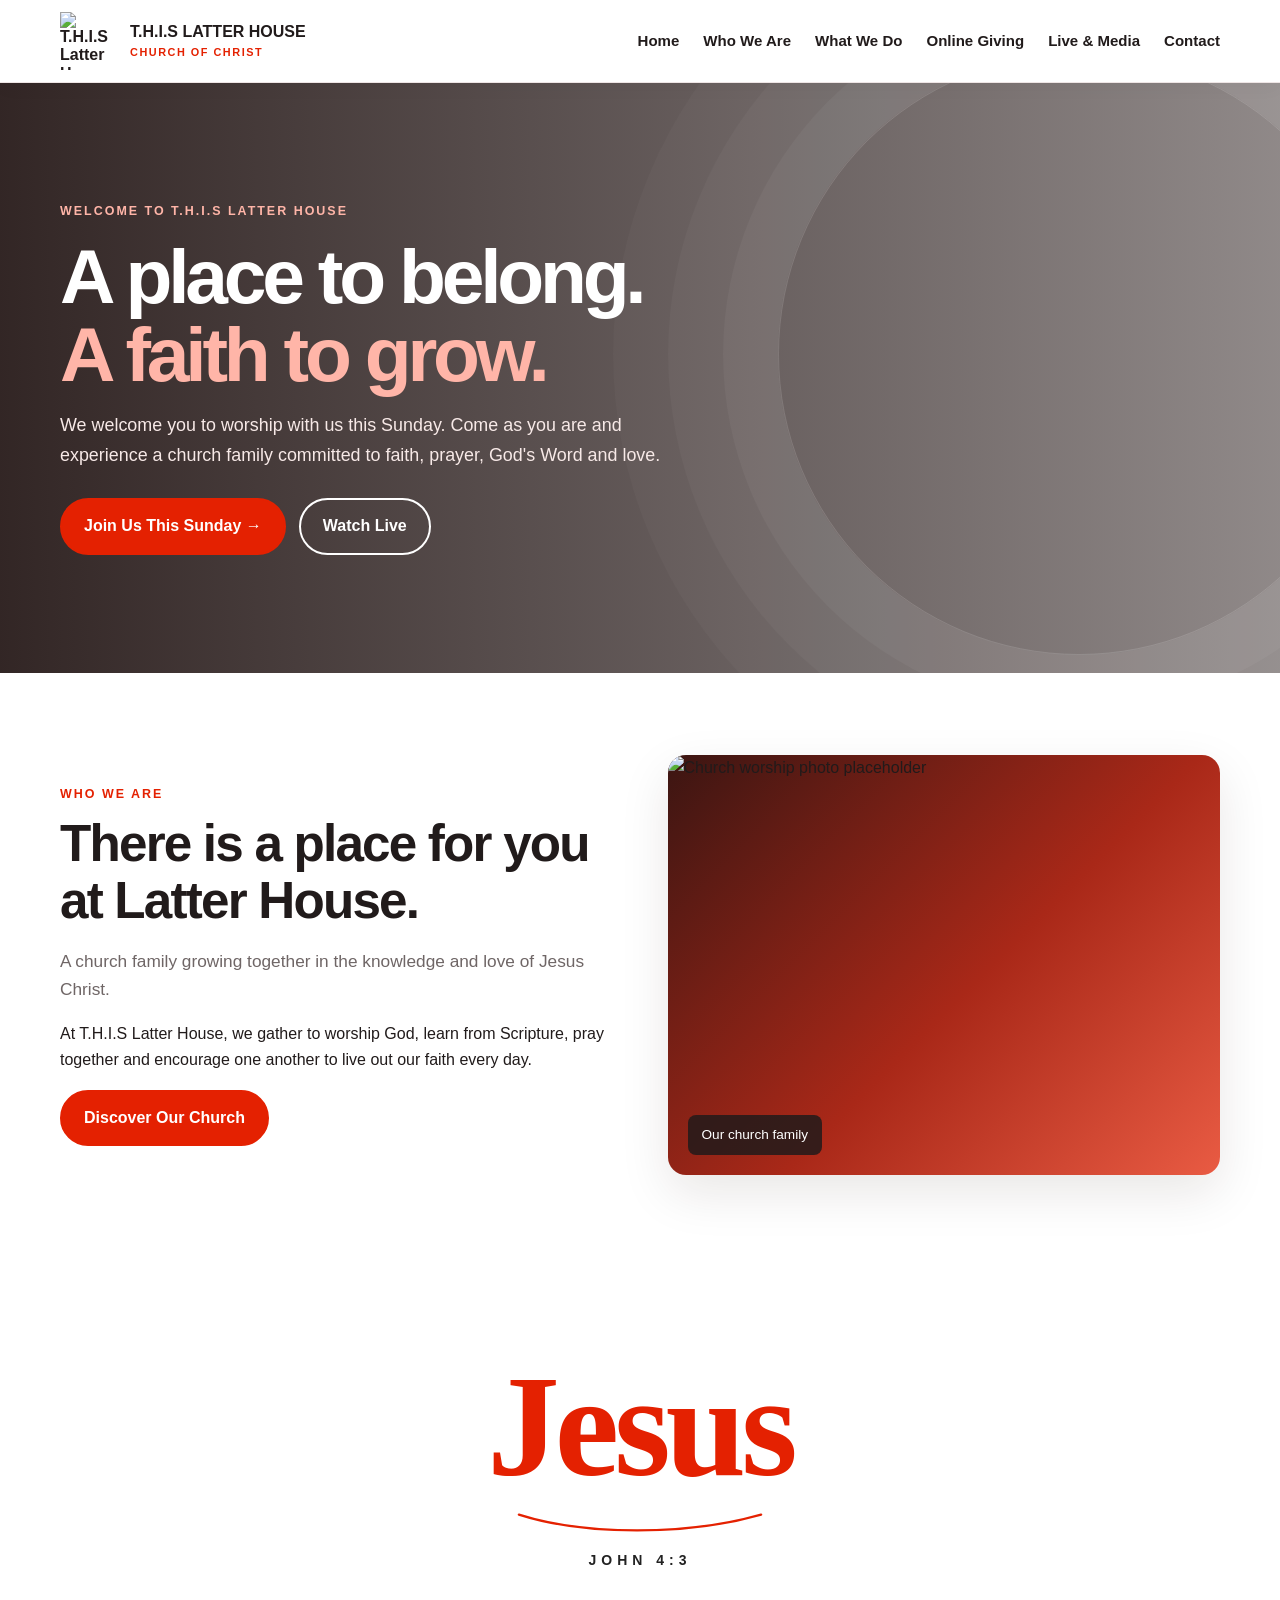
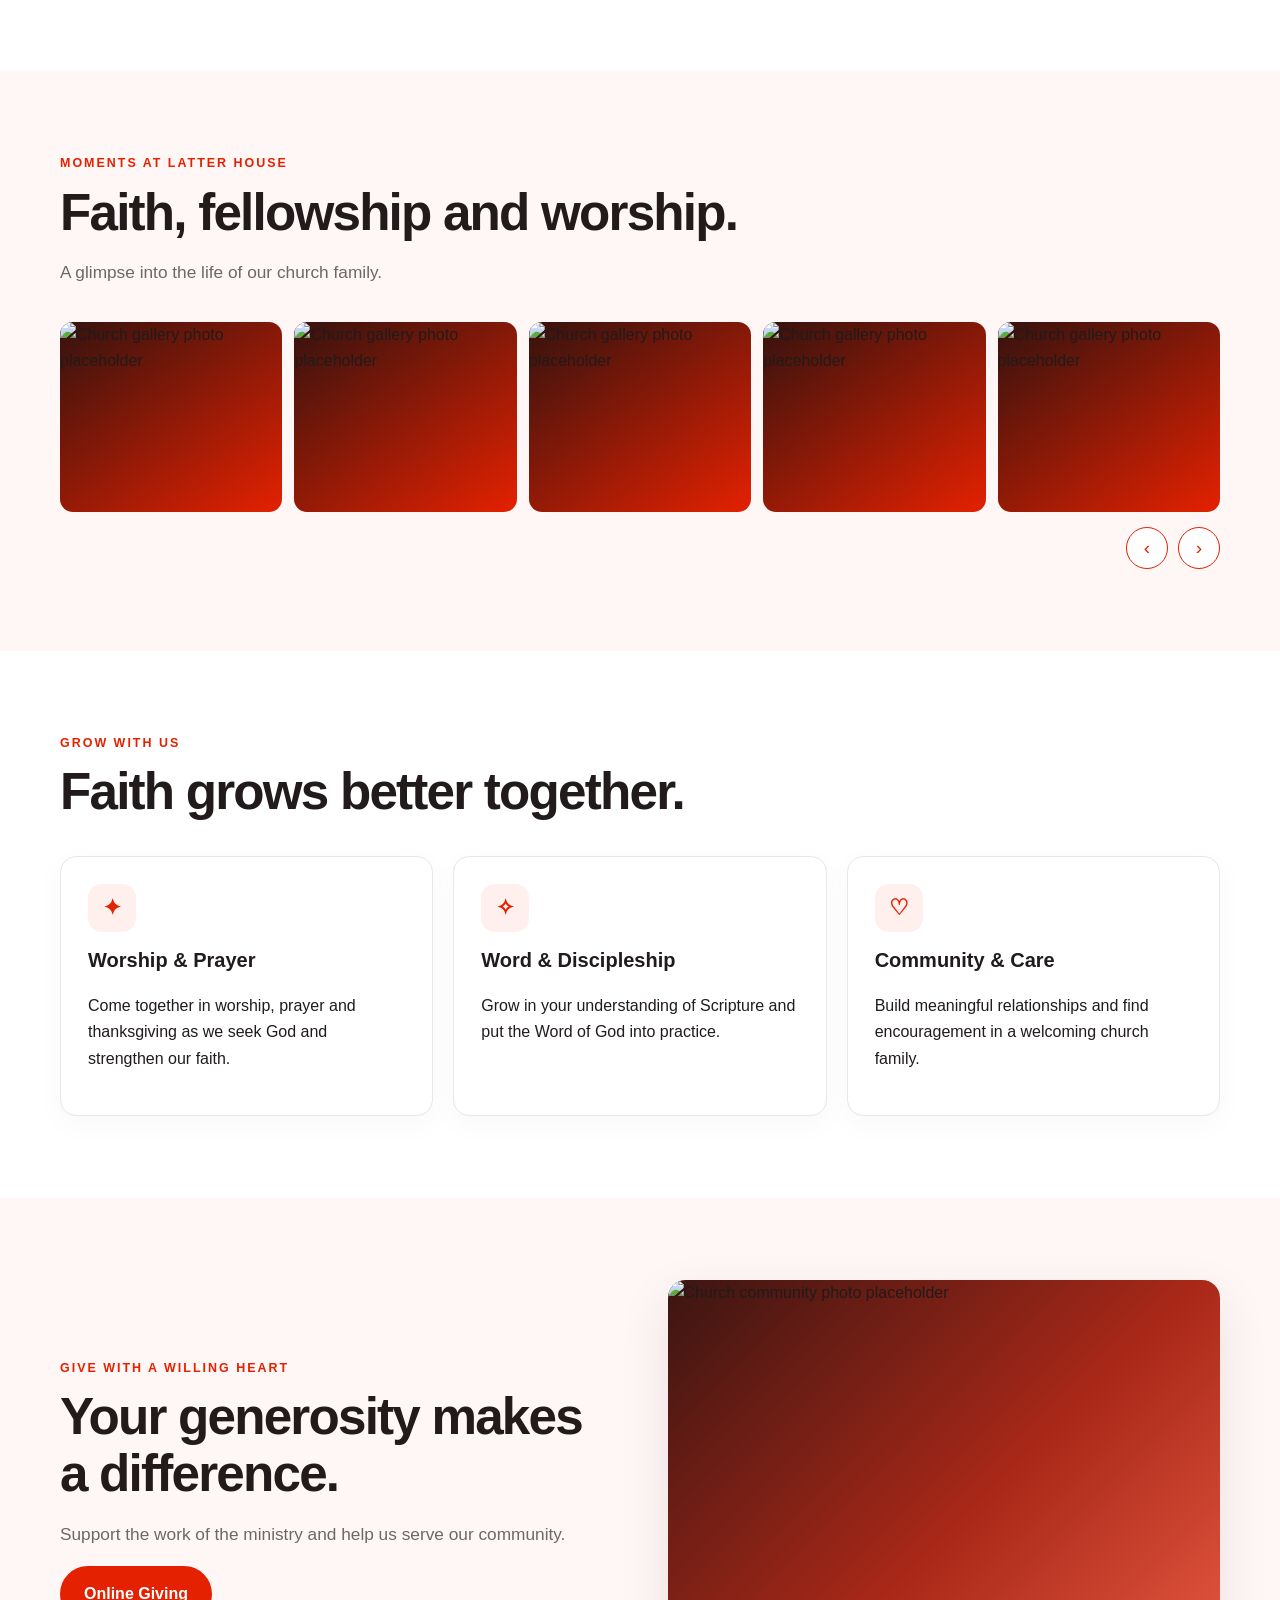
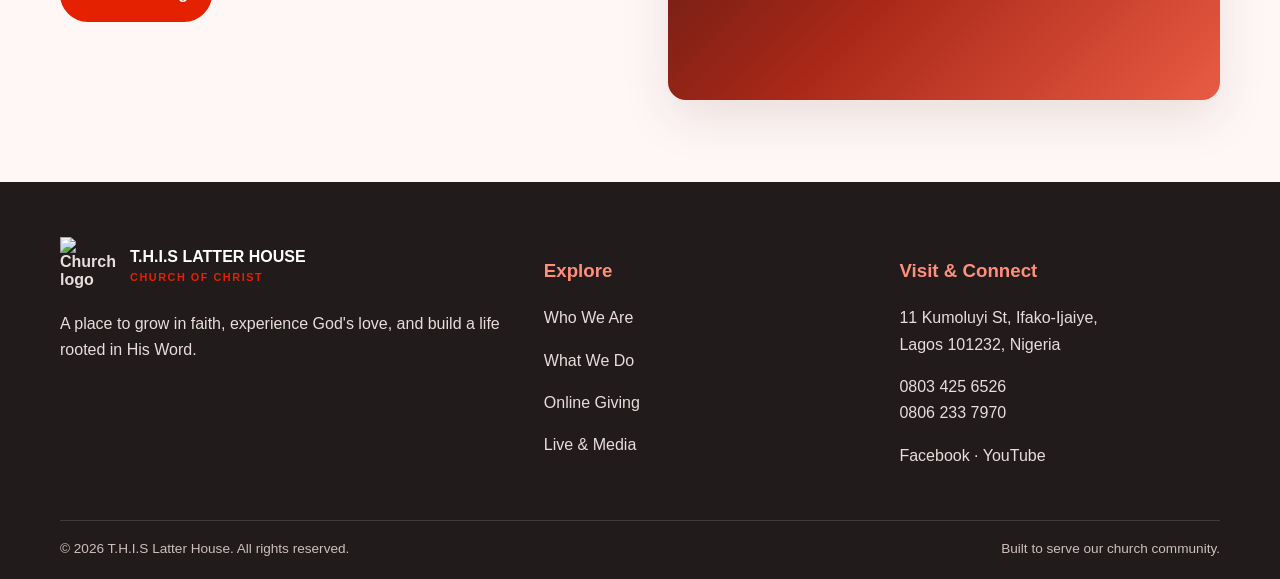
==== index.html @ fed95203 "Add files via upload" ====
<!doctype html><html lang="en"><head><meta charset="utf-8"><meta name="viewport" content="width=device-width,initial-scale=1"><meta name="description" content="Welcome to T.H.I.S Latter House Church of Christ in Ifako-Ijaiye, Lagos."><title>Welcome | T.H.I.S Latter House</title><link rel="icon" href="images/favicon.png"><link rel="stylesheet" href="styles.css"></head><body>

<header class="header"><div class="wrap nav"><a class="brand" href="index.html"><img src="images/church-logo.jpg" alt="T.H.I.S Latter House logo"><span>T.H.I.S LATTER HOUSE<small>CHURCH OF CHRIST</small></span></a><button class="menu-btn" aria-label="Toggle menu" aria-expanded="false">☰</button><nav class="navlinks"><a href="index.html">Home</a><a href="about.html">Who We Are</a><a href="ministries.html">What We Do</a><a href="giving.html">Online Giving</a><a href="media.html">Live & Media</a><a href="contact.html">Contact</a></nav></div></header>
<main>
<section class="hero"><div class="wrap"><div class="hero-content"><div class="eyebrow" style="color:#ffb5a8">Welcome to T.H.I.S Latter House</div><h1>A place to belong.<br><span>A faith to grow.</span></h1><p>We welcome you to worship with us this Sunday. Come as you are and experience a church family committed to faith, prayer, God's Word and love.</p><div class="actions"><a class="btn" href="contact.html">Join Us This Sunday →</a><a class="btn btn-outline" href="media.html">Watch Live</a></div></div></div></section>
<section class="section"><div class="wrap split"><div><div class="eyebrow">Who We Are</div><h2>There is a place for you at Latter House.</h2><p class="lead">A church family growing together in the knowledge and love of Jesus Christ.</p><p>At T.H.I.S Latter House, we gather to worship God, learn from Scripture, pray together and encourage one another to live out our faith every day.</p><a class="btn" href="about.html">Discover Our Church</a></div><div class="photo-frame"><img src="images/IMGA0187.JPG" alt="Church worship photo placeholder"><span class="photo-caption">Our church family </span></div></div></section>
<section class="jesus-section">
    <div class="wrap jesus-content">
        <div class="jesus-label"></div>

        <h2 class="jesus-title">Jesus</h2>

        <svg class="jesus-curve" viewBox="0 0 320 35"
             xmlns="http://www.w3.org/2000/svg">
            <path d="M5 8 C90 35, 220 35, 315 8"
                  fill="none"
                  stroke="#E42101"
                  stroke-width="3"
                  stroke-linecap="round"/>
        </svg>

        <p class="jesus-reference">JOHN 4:3</p>
    </div>
</section>
<section class="section soft"><div class="wrap"><div class="section-head"><div class="eyebrow">Moments at Latter House</div><h2>Faith, fellowship and worship.</h2><p class="lead">A glimpse into the life of our church family.</p></div><div class="gallery" data-gallery><figure><img src="images/gallery-1.jpg" alt="Church gallery photo placeholder"></figure><figure><img src="images/gallery-2.jpg" alt="Church gallery photo placeholder"></figure><figure><img src="images/gallery-3.JPG" alt="Church gallery photo placeholder"></figure><figure><img src="images/gallery-4.jpg" alt="Church gallery photo placeholder"></figure><figure><img src="images/gallery-5.JPG" alt="Church gallery photo placeholder"></figure></div><div class="gallery-controls"><button type="button" data-prev aria-label="Previous photos">‹</button><button type="button" data-next aria-label="Next photos">›</button></div></div></section>
<section class="section"><div class="wrap"><div class="section-head"><div class="eyebrow">Grow with us</div><h2>Faith grows better together.</h2></div><div class="cards"><article class="card"><div class="symbol">✦</div><h3>Worship & Prayer</h3><p>Come together in worship, prayer and thanksgiving as we seek God and strengthen our faith.</p></article><article class="card"><div class="symbol">✧</div><h3>Word & Discipleship</h3><p>Grow in your understanding of Scripture and put the Word of God into practice.</p></article><article class="card"><div class="symbol">♡</div><h3>Community & Care</h3><p>Build meaningful relationships and find encouragement in a welcoming church family.</p></article></div></div></section>
<section class="section soft"><div class="wrap split"><div><div class="eyebrow">Give with a willing heart</div><h2>Your generosity makes a difference.</h2><p class="lead">Support the work of the ministry and help us serve our community.</p><a class="btn" href="giving.html">Online Giving</a></div><div class="photo-frame"><img src="images/IMGA0021.JPG" alt="Church community photo placeholder"></div></div></section>
</main>
<footer class="footer"><div class="wrap"><div class="footer-grid"><div><a class="brand" href="index.html"><img src="images/church-logo.jpg" alt="Church logo"><span style="color:white">T.H.I.S LATTER HOUSE<small>CHURCH OF CHRIST</small></span></a><p>A place to grow in faith, experience God's love, and build a life rooted in His Word.</p></div><div><h3>Explore</h3><p><a href="about.html">Who We Are</a></p><p><a href="ministries.html">What We Do</a></p><p><a href="giving.html">Online Giving</a></p><p><a href="media.html">Live & Media</a></p></div><div><h3>Visit & Connect</h3><p>11 Kumoluyi St, Ifako-Ijaiye,<br>Lagos 101232, Nigeria</p><p><a href="tel:08034256526">0803 425 6526</a><br><a href="tel:08062337970">0806 233 7970</a></p><p><a href="https://www.facebook.com/profile.php?id=61586830032069" target="_blank" rel="noopener">Facebook</a> · <a href="https://www.youtube.com/@LatterHouseNewOkooba" target="_blank" rel="noopener">YouTube</a></p></div></div><div class="footer-bottom"><span>© <span data-year></span> T.H.I.S Latter House. All rights reserved.</span><span>Built to serve our church community.</span></div></div></footer>
<script src="script.js"></script>
</body></html>
---- styles.css ----
:root{--red:#e42101;--red-dark:#bd1b08;--white:#fff;--ink:#211b1b;--muted:#6f6666;--line:#eee5e5;--soft:#fff7f6;--shadow:0 18px 50px rgba(42,15,12,.10)}
*{box-sizing:border-box}html{scroll-behavior:smooth}body{margin:0;color:var(--ink);background:#fff;font:16px/1.65 Inter,Arial,sans-serif}a{color:inherit;text-decoration:none}img{max-width:100%;display:block}.wrap{width:min(1160px,92%);margin:auto}
.topbar{background:#211b1b;color:#fff;font-size:.85rem;padding:8px 0}.topbar .wrap{display:flex;justify-content:space-between;gap:12px;flex-wrap:wrap}
.header{position:sticky;top:0;z-index:30;background:#fff;border-bottom:1px solid var(--line);box-shadow:0 4px 20px #00000008}.nav{min-height:82px;display:flex;align-items:center;justify-content:space-between;gap:20px}.brand{display:flex;align-items:center;gap:12px;font-weight:850;line-height:1.15}.brand img{width:58px;height:58px;object-fit:contain}.brand small{display:block;color:var(--red);font-size:.68rem;letter-spacing:.14em;margin-top:5px}.navlinks{display:flex;align-items:center;gap:24px;font-weight:700;font-size:.94rem}.navlinks a:hover,.navlinks a.active{color:var(--red)}.menu-btn{display:none;background:#fff;border:1px solid var(--line);border-radius:9px;padding:9px 12px;font-size:1.2rem}
.btn{display:inline-flex;align-items:center;justify-content:center;gap:9px;padding:13px 22px;border-radius:999px;background:var(--red);color:#fff;font-weight:800;border:2px solid var(--red);transition:.2s;cursor:pointer}.btn:hover{background:var(--red-dark);border-color:var(--red-dark);transform:translateY(-2px)}.btn-outline{background:transparent;color:var(--red)}.btn-outline:hover{color:#fff}.eyebrow{color:var(--red);font-size:.78rem;font-weight:850;text-transform:uppercase;letter-spacing:.16em}.hero{min-height:590px;display:flex;align-items:center;color:#fff;position:relative;overflow:hidden;background:linear-gradient(90deg,rgba(22,8,7,.88),rgba(22,8,7,.48)),url('images/hero-worship.jpg') center/cover}.hero:after{content:"";position:absolute;width:600px;height:600px;border:1px solid #ffffff25;border-radius:50%;right:-100px;top:-30px;box-shadow:0 0 0 55px #ffffff0a,0 0 0 110px #ffffff08,0 0 0 165px #ffffff06}.hero .wrap{position:relative;z-index:1}.hero-content{max-width:720px;padding:90px 0}.hero h1{font-size:clamp(2.8rem,6vw,5.4rem);line-height:1.02;letter-spacing:-.055em;margin:15px 0}.hero h1 span{color:#ffb5a8}.hero p{font-size:1.12rem;color:#f7e9e7;max-width:620px}.actions{display:flex;gap:13px;flex-wrap:wrap;margin-top:28px}.hero .btn-outline{color:#fff;border-color:#fff}.section{padding:82px 0}.section.soft{background:var(--soft)}.section-head{max-width:700px;margin-bottom:35px}.section h2,.page-hero h1{font-size:clamp(2.1rem,4vw,3.3rem);line-height:1.12;letter-spacing:-.035em;margin:10px 0 16px}.lead{font-size:1.08rem;color:var(--muted)}.split{display:grid;grid-template-columns:1fr 1fr;gap:55px;align-items:center}.photo-frame{height:420px;border-radius:18px;overflow:hidden;background:linear-gradient(135deg,#3b1512,#a92818 55%,#e95b43);box-shadow:var(--shadow);position:relative}.photo-frame img{width:100%;height:100%;object-fit:cover}.photo-frame .photo-caption{position:absolute;bottom:20px;left:20px;color:white;background:#211b1bd9;padding:9px 14px;border-radius:8px;font-size:.85rem}.cards{display:grid;grid-template-columns:repeat(3,1fr);gap:20px}.card{padding:27px;border:1px solid var(--line);border-radius:16px;background:#fff;box-shadow:0 8px 30px #2a0f0c08}.card h3{margin:12px 0 8px;font-size:1.25rem}.symbol{width:48px;height:48px;border-radius:14px;display:grid;place-items:center;background:#fff0ed;color:var(--red);font-size:1.35rem;font-weight:900}.quote{background:var(--red);color:white;text-align:center;padding:54px 0}.quote blockquote{font-size:clamp(1.5rem,3vw,2.2rem);font-weight:750;max-width:850px;margin:0 auto}.quote p{margin:12px 0 0;color:#ffe2dc;font-weight:800}.page-hero{background:linear-gradient(120deg,#26100d,var(--red-dark));color:white;padding:75px 0}.page-hero h1{margin:8px 0;color:#fff}.page-hero p{max-width:690px;color:#ffe9e5}.crumb{font-size:.8rem;color:#ffd4cb;font-weight:800;text-transform:uppercase;letter-spacing:.14em}
.gallery{display:grid;grid-template-columns:repeat(5,1fr);gap:12px}.gallery figure{margin:0;height:190px;border-radius:13px;overflow:hidden;background:linear-gradient(145deg,#35120e,#e42101)}.gallery img{width:100%;height:100%;object-fit:cover}.gallery-controls{display:flex;gap:10px;justify-content:flex-end;margin-top:15px}.gallery-controls button{border:1px solid var(--red);background:white;color:var(--red);border-radius:50%;width:42px;height:42px;font-size:1.2rem;cursor:pointer}
.founder{display:grid;grid-template-columns:.8fr 1.2fr;gap:45px;align-items:center}.founder img{height:420px;width:100%;object-fit:cover;border-radius:16px;background:var(--soft)}.contact-grid{display:grid;grid-template-columns:1fr 1fr;gap:22px}.form{display:grid;gap:13px}.form label{font-weight:750;font-size:.9rem}.form input,.form textarea,.form select{width:100%;padding:14px;border:1px solid #ded4d2;border-radius:9px;font:inherit;background:white}.form textarea{min-height:145px;resize:vertical}.form-status{padding:12px;border-radius:8px;background:var(--soft);display:none}.form-status.show{display:block}.notice{background:#fff1ee;border-left:4px solid var(--red);padding:15px;border-radius:8px}.account-box{border:2px dashed #e6a79d;border-radius:15px;padding:25px;background:#fffafa}.account-box strong{color:var(--red)}.account-line{padding:11px 0;border-bottom:1px solid var(--line)}.account-line:last-child{border:0}.socials{display:flex;gap:12px;flex-wrap:wrap}.socials a{border:1px solid var(--line);padding:10px 15px;border-radius:999px;font-weight:750}.socials a:hover{border-color:var(--red);color:var(--red)}
.footer{background:#211b1b;color:white;padding:55px 0 18px}.footer-grid{display:grid;grid-template-columns:1.4fr 1fr 1fr;gap:35px}.footer h3{color:#ff8f7c}.footer p,.footer a{color:#e9dddd}.footer a:hover{color:#ff9e8e}.footer-bottom{border-top:1px solid #ffffff25;margin-top:35px;padding-top:17px;color:#cdbfbd;font-size:.85rem;display:flex;justify-content:space-between;gap:12px;flex-wrap:wrap}
@media(max-width:850px){.menu-btn{display:block}.navlinks{display:none;position:absolute;top:82px;left:0;right:0;background:white;padding:18px 4%;border-bottom:1px solid var(--line);flex-direction:column;align-items:flex-start;gap:8px}.navlinks.open{display:flex}.navlinks a{width:100%;padding:8px}.split,.founder{grid-template-columns:1fr;gap:28px}.cards{grid-template-columns:1fr 1fr}.gallery{grid-template-columns:repeat(3,1fr)}.footer-grid{grid-template-columns:1fr 1fr}}
@media(max-width:560px){.topbar .wrap{font-size:.75rem}.brand img{width:48px;height:48px}.brand{font-size:.9rem}.hero{min-height:540px}.hero-content{padding:65px 0}.section{padding:62px 0}.cards,.contact-grid,.footer-grid{grid-template-columns:1fr}.gallery{grid-template-columns:repeat(2,1fr)}.gallery figure{height:150px}.btn{width:100%}.actions{width:100%}.founder img{height:350px}}
/* Beautiful Jesus Bible section */

.jesus-section {
    background: #ffffff;
    padding: 85px 20px;
    text-align: center;
    overflow: hidden;
}

.jesus-content {
    display: flex;
    flex-direction: column;
    align-items: center;
}

.jesus-label {
    color: #E42101;
    font-size: 12px;
    font-weight: 700;
    letter-spacing: 4px;
    margin-bottom: 12px;
}

.jesus-title {
    color: #E42101;
    font-family: Georgia, serif;
    font-size: clamp(75px, 13vw, 145px);
    font-weight: 700;
    line-height: 1;
    margin: 0;
    letter-spacing: -5px;
}

.jesus-curve {
    width: 250px;
    max-width: 75%;
    height: 30px;
    margin-top: 8px;
}

.jesus-reference {
    color: #222222;
    font-size: 14px;
    font-weight: 700;
    letter-spacing: 5px;
    margin-top: 12px;
}
.iti {
    width: 100%;
    display: block;
}

.iti input {
    width: 100%;
    box-sizing: border-box;
}

.iti__country-list {
    z-index: 9999;
}

.form .small-note {
    font-size: 13px;
    line-height: 1.6;
    color: #777;
    margin: 5px 0 15px;
}
.iti {
    width: 100%;
    display: block;
}

.iti input[type="tel"] {
    width: 100%;
    box-sizing: border-box;
}

.iti__country-list {
    z-index: 10000 !important;
    max-width: 300px;
}

.iti__flag-container {
    cursor: pointer;
}
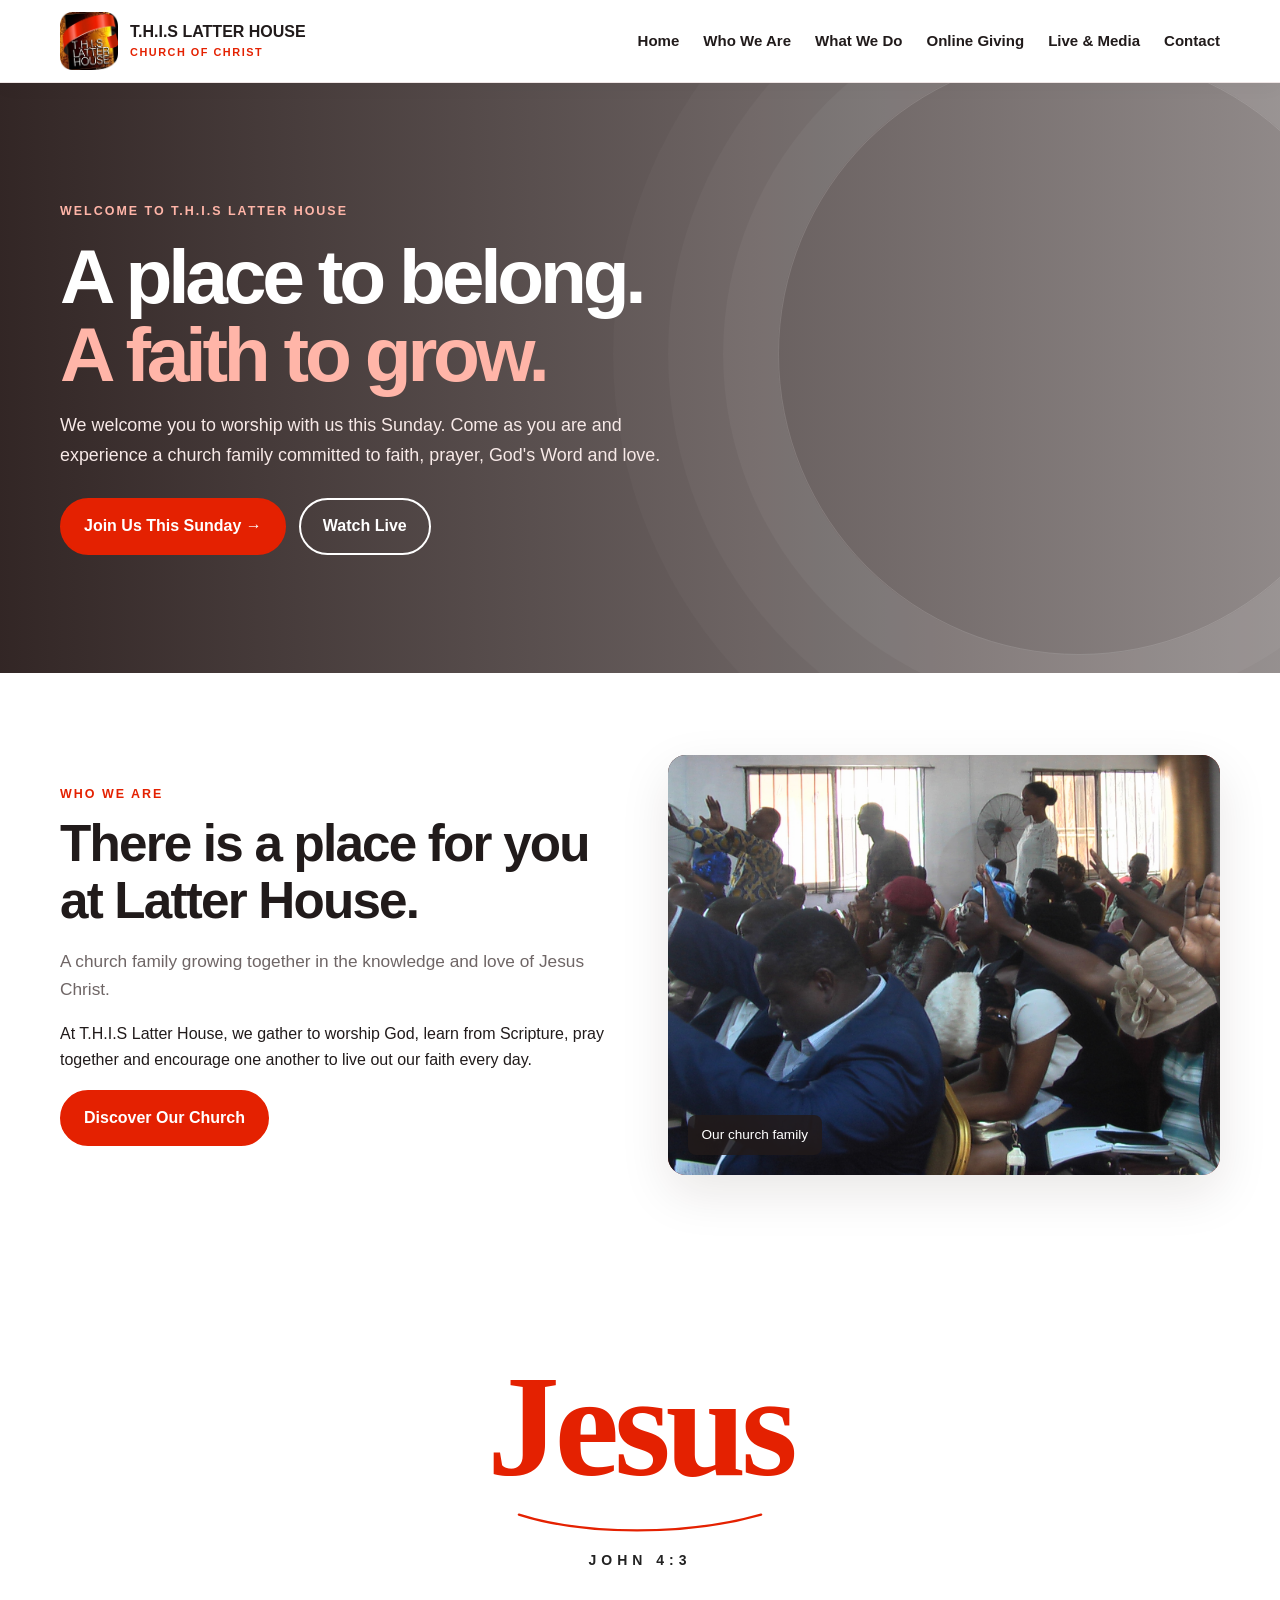
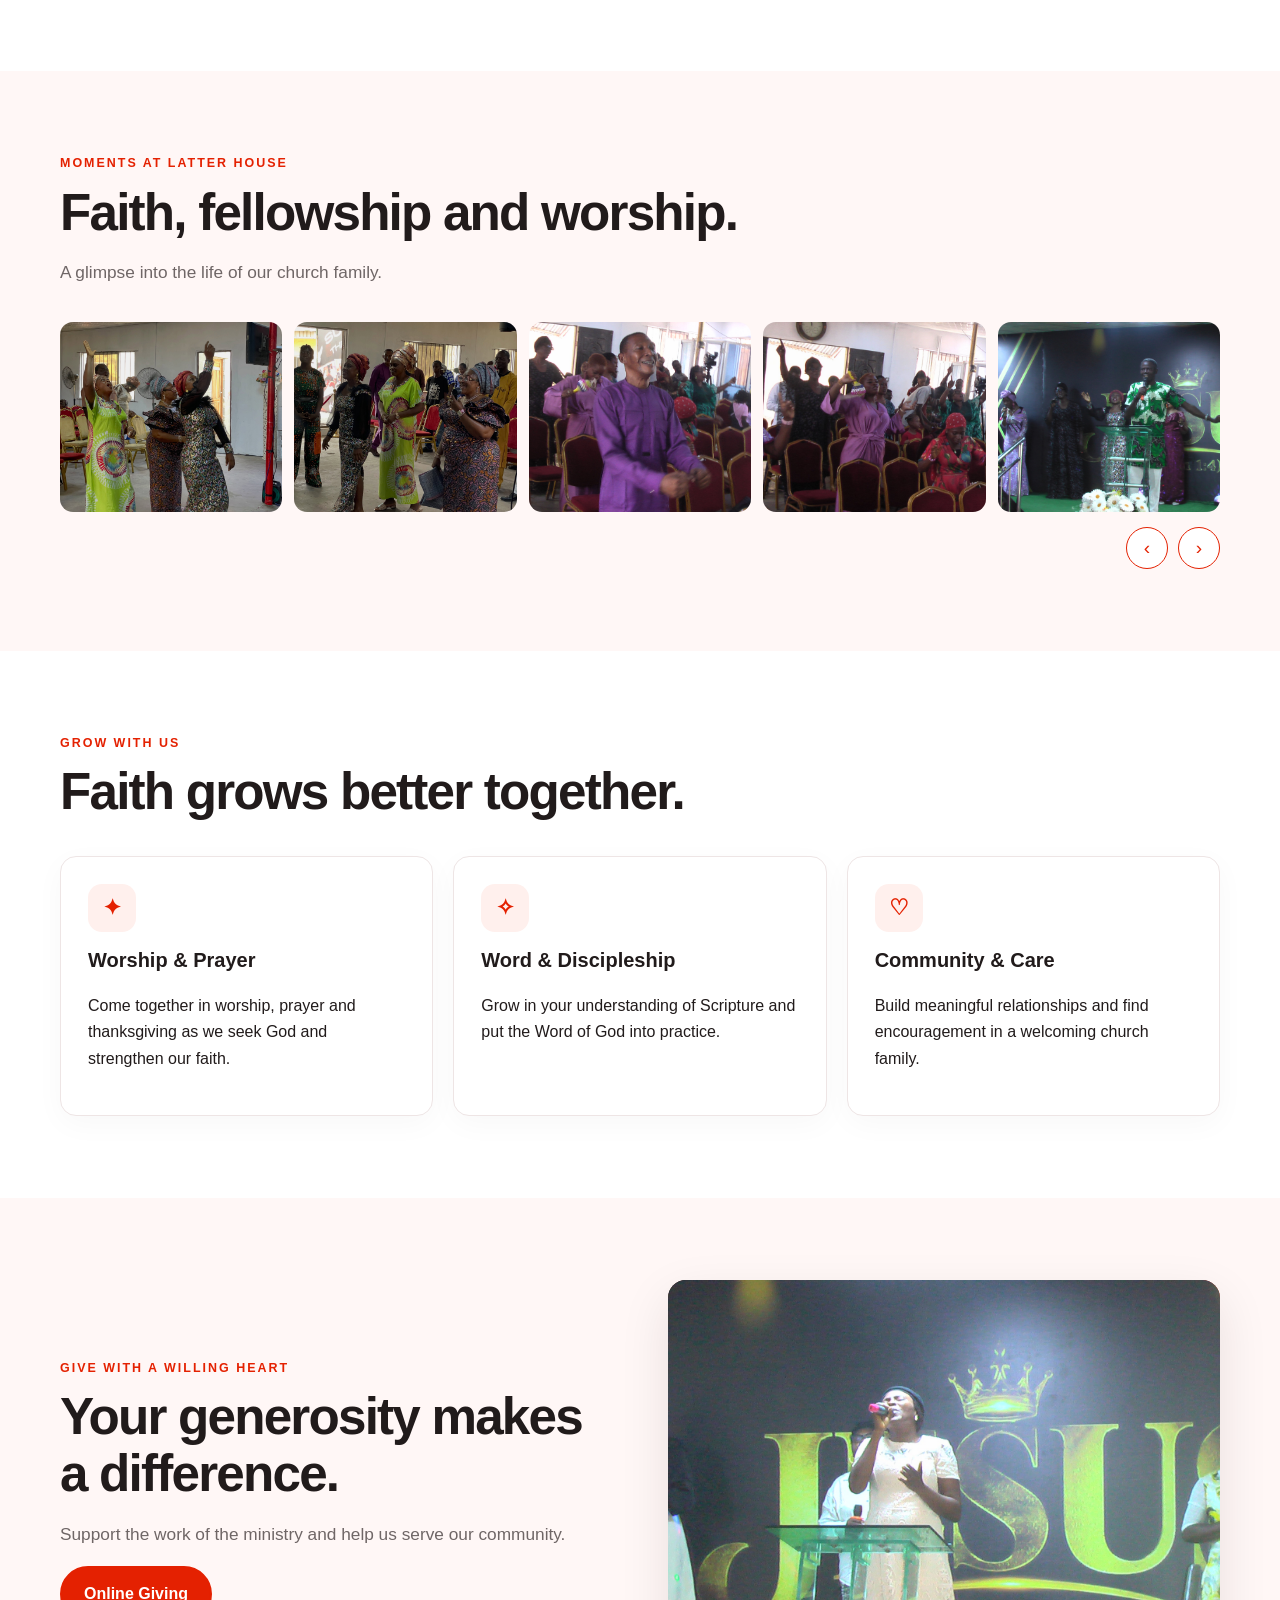
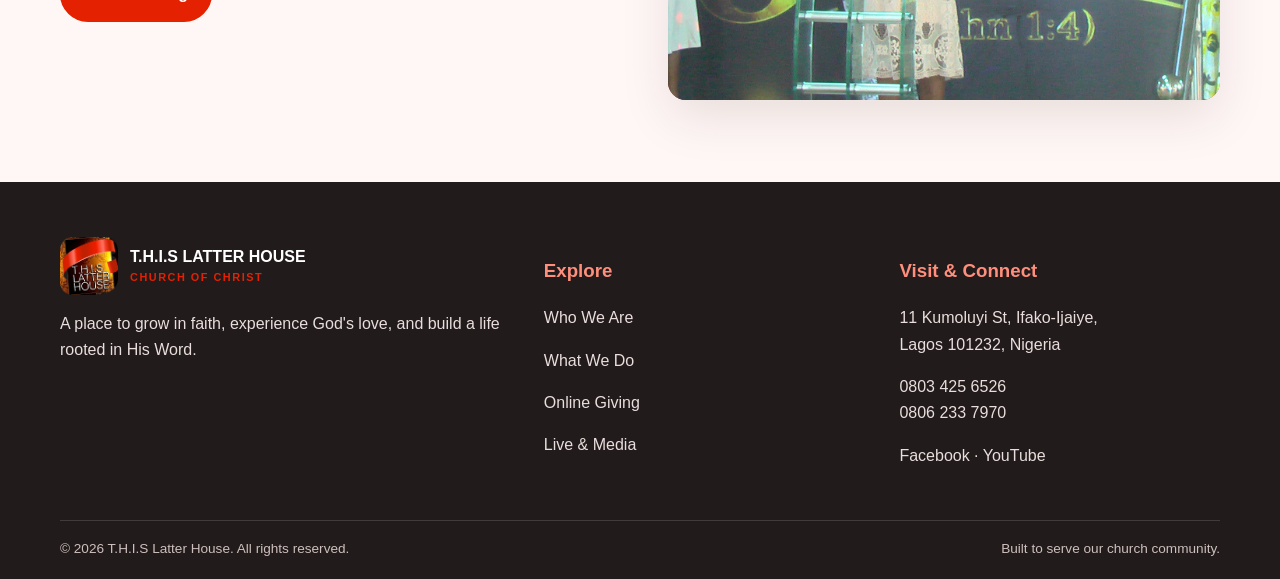
==== commit 821252d8: "Update index.html" ====
--- a/index.html
+++ b/index.html
@@ -1,4 +1,4 @@
-<!doctype html><html lang="en"><head><meta charset="utf-8"><meta name="viewport" content="width=device-width,initial-scale=1"><meta name="description" content="Welcome to T.H.I.S Latter House Church of Christ in Ifako-Ijaiye, Lagos."><title>Welcome | T.H.I.S Latter House</title><link rel="icon" href="images/favicon.png"><link rel="stylesheet" href="styles.css"></head><body>
+<!doctype html><html lang="en"><head><meta charset="utf-8"><meta name="viewport" content="width=device-width,initial-scale=1"><meta name="description" content="Welcome to T.H.I.S Latter House Church of Christ in Ifako-Ijaiye, Lagos."><title>Welcome | T.H.I.S Latter House</title><link rel="icon" href="images/Favicon.png"><link rel="stylesheet" href="styles.css"></head><body>
 
 <header class="header"><div class="wrap nav"><a class="brand" href="index.html"><img src="images/church-logo.jpg" alt="T.H.I.S Latter House logo"><span>T.H.I.S LATTER HOUSE<small>CHURCH OF CHRIST</small></span></a><button class="menu-btn" aria-label="Toggle menu" aria-expanded="false">☰</button><nav class="navlinks"><a href="index.html">Home</a><a href="about.html">Who We Are</a><a href="ministries.html">What We Do</a><a href="giving.html">Online Giving</a><a href="media.html">Live & Media</a><a href="contact.html">Contact</a></nav></div></header>
 <main>
@@ -28,4 +28,4 @@
 </main>
 <footer class="footer"><div class="wrap"><div class="footer-grid"><div><a class="brand" href="index.html"><img src="images/church-logo.jpg" alt="Church logo"><span style="color:white">T.H.I.S LATTER HOUSE<small>CHURCH OF CHRIST</small></span></a><p>A place to grow in faith, experience God's love, and build a life rooted in His Word.</p></div><div><h3>Explore</h3><p><a href="about.html">Who We Are</a></p><p><a href="ministries.html">What We Do</a></p><p><a href="giving.html">Online Giving</a></p><p><a href="media.html">Live & Media</a></p></div><div><h3>Visit & Connect</h3><p>11 Kumoluyi St, Ifako-Ijaiye,<br>Lagos 101232, Nigeria</p><p><a href="tel:08034256526">0803 425 6526</a><br><a href="tel:08062337970">0806 233 7970</a></p><p><a href="https://www.facebook.com/profile.php?id=61586830032069" target="_blank" rel="noopener">Facebook</a> · <a href="https://www.youtube.com/@LatterHouseNewOkooba" target="_blank" rel="noopener">YouTube</a></p></div></div><div class="footer-bottom"><span>© <span data-year></span> T.H.I.S Latter House. All rights reserved.</span><span>Built to serve our church community.</span></div></div></footer>
 <script src="script.js"></script>
-</body></html>+</body></html>
